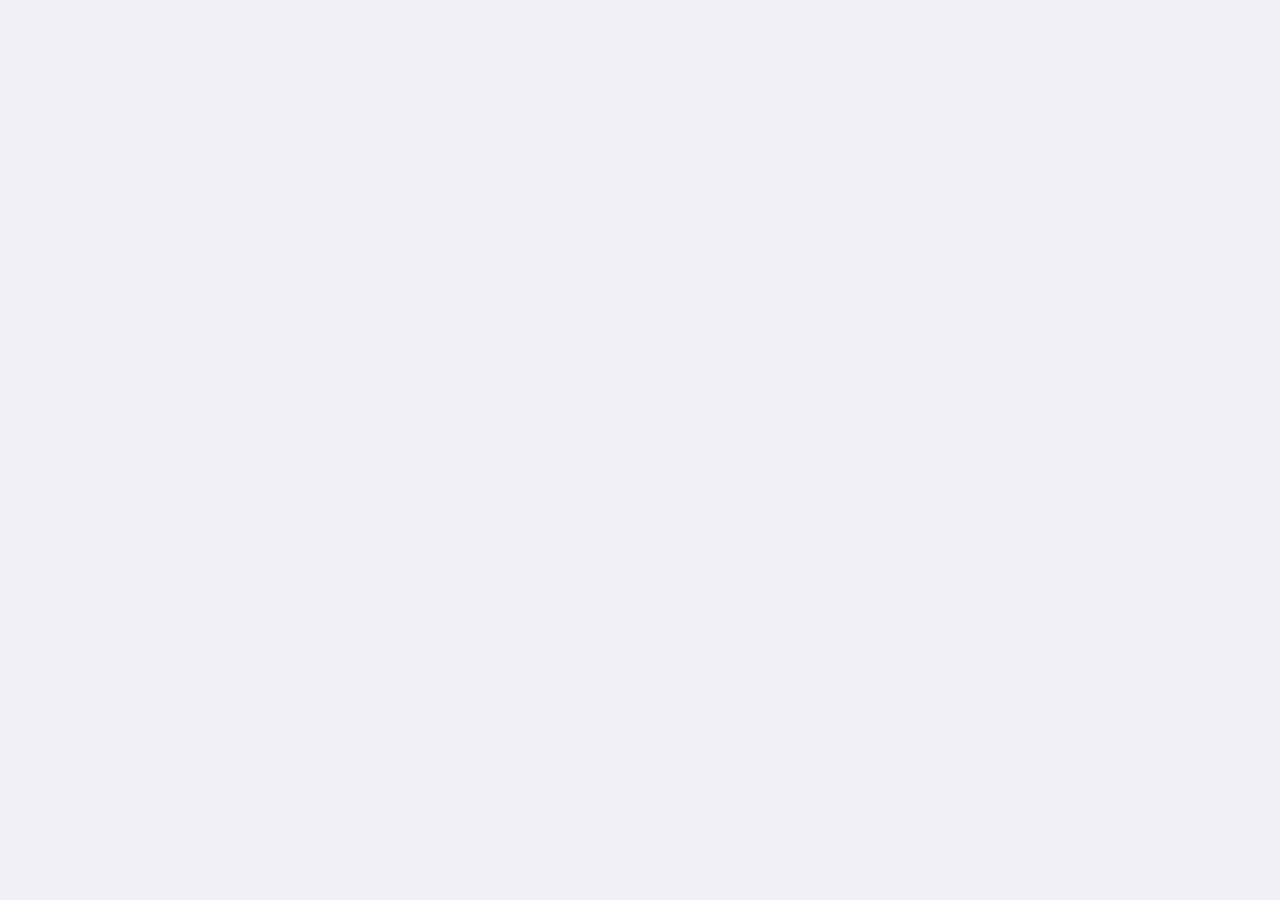
==== index.html @ 5582897b "first commit" ====
<!DOCTYPE html>
<html>
<head>
    <meta charset="utf-8">
    <meta name="viewport" content="width=device-width,initial-scale=1,minimum-scale=1,maximum-scale=1,user-scalable=no" />
    <title></title>
    <script src="js/mui.min.js"></script>
    <link href="css/mui.min.css" rel="stylesheet"/>
    <script type="text/javascript" charset="utf-8">
      	mui.init();
    </script>
</head>
<body>
	
</body>
</html>
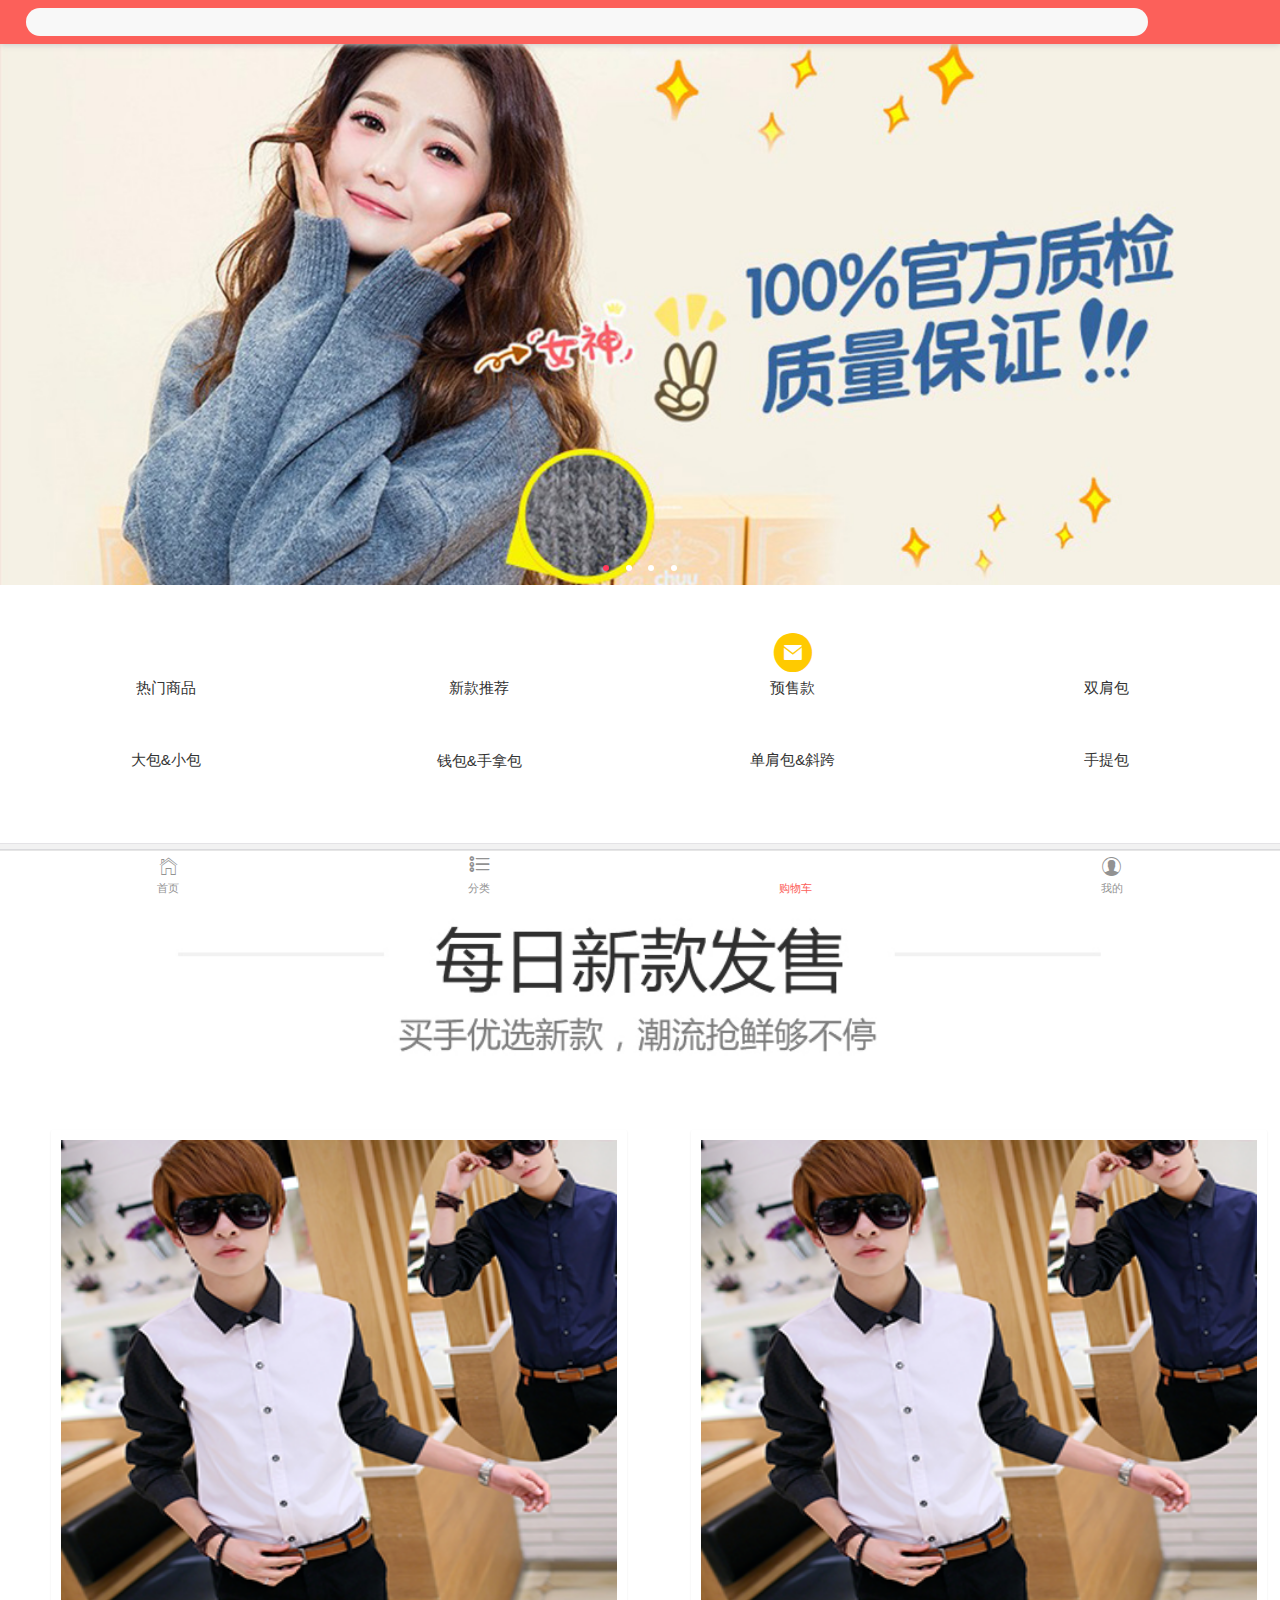
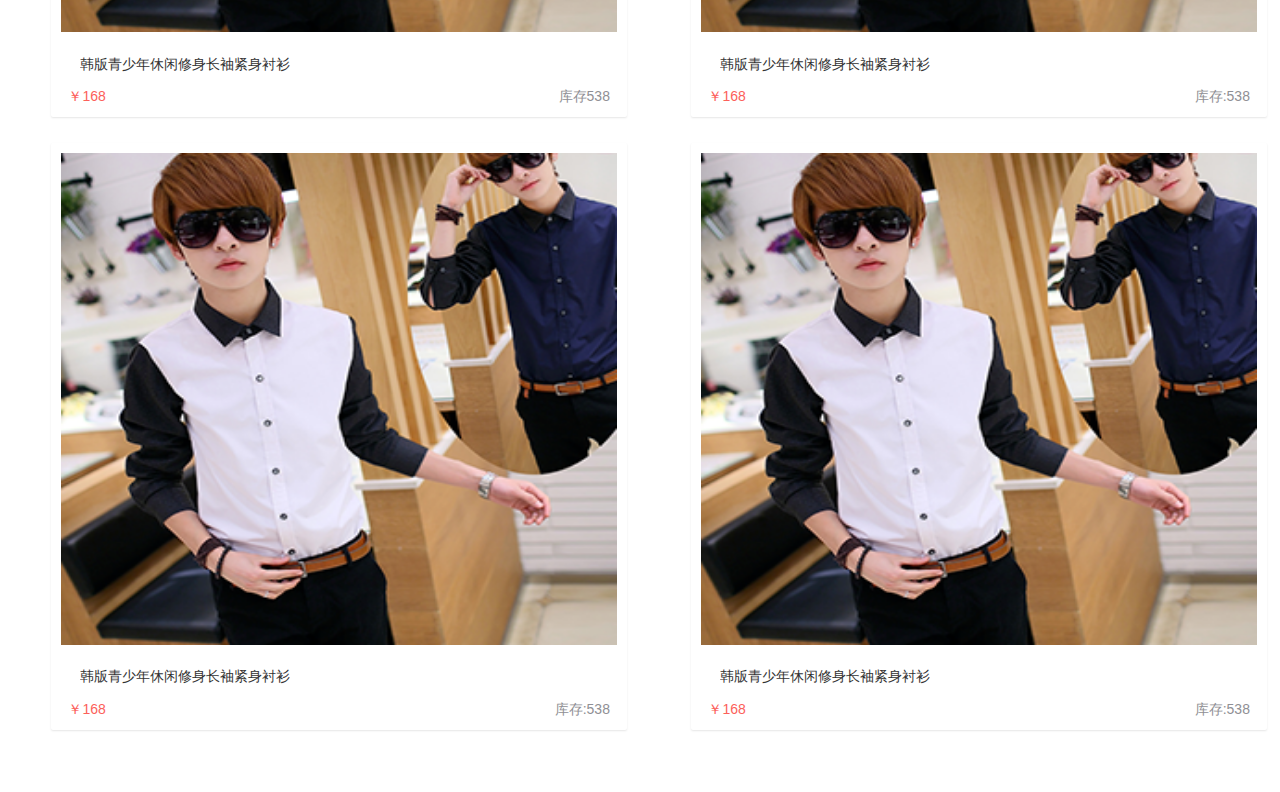
==== commit 6b05092e: "asd" ====
--- a/index.html
+++ b/index.html
@@ -1,16 +1,209 @@
 <!DOCTYPE html>
 <html>
-<head>
-    <meta charset="utf-8">
-    <meta name="viewport" content="width=device-width,initial-scale=1,minimum-scale=1,maximum-scale=1,user-scalable=no" />
-    <title></title>
-    <script src="js/mui.min.js"></script>
-    <link href="css/mui.min.css" rel="stylesheet"/>
-    <script type="text/javascript" charset="utf-8">
-      	mui.init();
-    </script>
-</head>
-<body>
+
+	<head>
+		<meta charset="utf-8">
+		<title>Hello MUI</title>
+		<meta name="viewport" content="width=device-width, initial-scale=1,maximum-scale=1,user-scalable=no">
+		<meta name="apple-mobile-web-app-capable" content="yes">
+		<meta name="apple-mobile-web-app-status-bar-style" content="black">
+
+		<!--标准mui.css-->
+		<link rel="stylesheet" href="css/mui.min.css">
+		<!--App自定义的css-->
+		<link rel="stylesheet" type="text/css" href="css/app.css"/>
+		<link rel="stylesheet" type="text/css" href="css/icons-extra.css">
+		<!--自定义iconfont-->
+		<link rel="stylesheet" type="text/css" href="css/iconfont.css">
+	</head>
+
+	<body style="background: #fff;">
+		<header class="mui-bar mui-bar-nav seach-header">
+			<div class="top-sch-box flex-col">
+				<a href="examples/search.html">
+					
+		            <div class="centerflex">
+		                <i class="fdj  icon  iconfont icon-sousuo1"></i>
+		                <div class="sch-txt">连衣裙就是你的女人味儿</div>
+		                <span class="shaomiao"><i class="iconfont icon-saoma"></i></span>
+		            </div>
+		        </a>
+	        </div>
+	        <a class="btn" href="examples/new-newsCenter.html">
+	            <span class="icon iconfont icon-xiaoxi"></span>
+	        </a>
+	        <a class="btn" href="examples/new-shopping-card.html">
+	            <span class="icon iconfont icon-gouwuche1"></span>
+	        </a>
+		</header>
+		<div class="nav-bottom">
+			<!--图片轮播-->
+			<div id="slider" class="mui-slider" >
+				<div class="mui-slider-group mui-slider-loop">
+					<!-- 额外增加的一个节点(循环轮播：第一个节点是最后一张轮播) -->
+					<div class="mui-slider-item mui-slider-item-duplicate"><a href="#"><img src="images/banner1.jpg"></a></div>
+					<div class="mui-slider-item"><a href="#"><img src="images/banner1.jpg"></a></div>
+					<div class="mui-slider-item"><a href="#"><img src="images/banner2.jpg"></a></div>
+					<div class="mui-slider-item"><a href="#"><img src="images/banner1.jpg"></a></div>
+					<div class="mui-slider-item"><a href="#"><img src="images/banner2.jpg"></a></div>
+					<div class="mui-slider-item mui-slider-item-duplicate"><a href="#"><img src="images/banner1.jpg"></a></div>
+				</div>
+				<div class="mui-slider-indicator">
+					<div class="mui-indicator mui-active"></div>
+					<div class="mui-indicator"></div>
+					<div class="mui-indicator"></div>
+					<div class="mui-indicator"></div>
+				</div>
+			</div>
+			<!--商品分类-->
+			<div class="mui-content new-pattern-con">
+		        <ul class="mui-table-view mui-grid-view mui-grid-12 pattern-con-icon">
+		            <li class="mui-table-view-cell mui-media mui-col-xs-3 mui-col-sm-3"><a href="examples/new-commodity.html">
+		                    <span class="mui-icon iconfont icon-remenshangpin"></span>
+		                    <div class="mui-media-body">热门商品</div></a></li>
+		            <li class="mui-table-view-cell mui-media mui-col-xs-3 mui-col-sm-3"><a href="examples/new-commodity.html">
+		                    <span class="mui-icon-extra mui-icon-extra-new"></span>
+		                    <div class="mui-media-body">新款推荐</div></a></li>
+		            <li class="mui-table-view-cell mui-media mui-col-xs-3 mui-col-sm-3"><a href="examples/new-commodity.html">
+		                    <span class="icon iconfont icon-yushou-huang"></span>
+		                    <div class="mui-media-body">预售款</div></a></li>
+		            <li class="mui-table-view-cell mui-media mui-col-xs-3 mui-col-sm-3"><a href="examples/new-commodity.html">
+		                    <span class="icon iconfont icon-fendi_shuangjianbao"></span>
+		                    <div class="mui-media-body">双肩包</div></a></li>
+		            <li class="mui-table-view-cell mui-media mui-col-xs-3 mui-col-sm-3"><a href="examples/new-commodity.html">
+		                    <span class="icon iconfont icon-dabaozhuang"></span>
+		                    <div class="mui-media-body">大包&小包</div></a></li>
+		            <li class="mui-table-view-cell mui-media mui-col-xs-3 mui-col-sm-3"><a href="examples/new-commodity.html">
+		                    <span class="icon iconfont icon-qianbao"></span>
+		                    <div class="mui-media-body">钱包&手拿包</div></a></li>
+		            <li class="mui-table-view-cell mui-media mui-col-xs-3 mui-col-sm-3"><a href="examples/new-commodity.html">
+		                    <span class="icon iconfont icon-prada_danjianbao"></span>
+		                    <div class="mui-media-body">单肩包&斜跨</div></a></li>
+		            <li class="mui-table-view-cell mui-media mui-col-xs-3 mui-col-sm-3"><a href="examples/new-commodity.html">
+		                    <span class="icon iconfont icon-gucci_shoutibao"></span>
+		                    <div class="mui-media-body">手提包</div></a></li>
+		        </ul> 
+			</div>
+			<!--新款发售-->
+			<div class="new-pattern">
+				<img class="w100" class="home-imgtit" src="images/hometit1.jpg" alt="" />
+				<ul class="pattern-list">
+					<li class="mui-card-footer">
+						<div class="mui-card">
+							<a href="examples/new-personal-details.html">
+								<div class="mui-card-header mui-card-media" style="height:40vw;"><img class="w100" src="images/list-ph01.png" /></div>
+								<div class="mui-card-content">
+									<div class="mui-card-content-inner">
+										<p style="color: #333;">韩版青少年休闲修身长袖紧身衬衫</p>
+									</div>
+								</div>
+								<div class="pattern-list__p">
+									<p class="font-color-pink">￥<label>168</label></p>
+									<p>库存<label>538</label></p>
+								</div>
+							</a>
+						</div>
+						<div class="mui-card">
+							<a href="examples/new-personal-details.html">
+								<div class="mui-card-header mui-card-media" style="height:40vw;"><img class="w100" src="images/list-ph01.png" /></div>
+								<div class="mui-card-content">
+									<div class="mui-card-content-inner">
+										
+										<p style="color: #333;">韩版青少年休闲修身长袖紧身衬衫</p>
+									</div>
+								</div>
+								<div class="pattern-list__p">
+									<p class="font-color-pink">￥<label>168</label></p>
+									<p>库存:<label>538</label></p>
+								</div>
+							</a>
+						</div>
+					</li>
+					<li class="mui-card-footer">
+						<div class="mui-card">
+							<a href="examples/new-personal-details.html">
+								<div class="mui-card-header mui-card-media" style="height:40vw;"><img class="w100" src="images/list-ph01.png" /></div>
+								<div class="mui-card-content">
+									<div class="mui-card-content-inner">
+										
+										<p style="color: #333;">韩版青少年休闲修身长袖紧身衬衫</p>
+									</div>
+								</div>
+								<div class="pattern-list__p">
+									<p class="font-color-pink">￥<label>168</label></p>
+									<p>库存:<label>538</label></p>
+								</div>
+							</a>
+						</div>
+						<div class="mui-card">
+							<a href="examples/new-personal-details.html">
+								<div class="mui-card-header mui-card-media" style="height:40vw;"><img class="w100" src="images/list-ph01.png" /></div>
+								<div class="mui-card-content">
+									<div class="mui-card-content-inner">
+										
+										<p style="color: #333;">韩版青少年休闲修身长袖紧身衬衫</p>
+									</div>
+								</div>
+								<div class="pattern-list__p">
+									<p class="font-color-pink">￥<label>168</label></p>
+									<p>库存:<label>538</label></p>
+								</div>
+							</a>
+						</div>
+					</li>
+				</ul>
+			</div>
+		</div>
+		
+	<div class="nav-footer">
+		<a href="javascript:;" class='hover-text-red'  cls='shop'>
+			<span class="mui-icon mui-icon-home"></span>
+			<span class="mui-tab-label">首页</span>
+		</a>
+		<a href="javascript:;" class='hover-text-red' cls='sort'>
+			<span class="mui-icon mui-icon-list"></span>
+			<span class="mui-tab-label">分类</span>
+		</a>
+		<a class="icon-active hover-text-red" href="javascript:;"  cls='cart'>
+			<span class="mui-icon mui-icon-extra mui-icon-extra-cart"></span>
+			<span class="mui-tab-label">购物车</span>
+		</a>
+		<a href="javascript:;" class='hover-text-red'  cls='user'>
+			<span class="mui-icon mui-icon-contact" ></span>
+			<span class="mui-tab-label">我的</span>
+		</a>
+	</div>
+		
+		<script src="js/mui.min.js"></script>
+		<script src="js/jquery.min.js"></script>
+		<script type="text/javascript" charset="utf-8">
+			  mui.init({
+                swipeBack:true 
+            });
+            var slider = mui("#slider");
+                    slider.slider({
+                        interval: 2000//自动轮播周期，若为0则不自动播放，默认为0；
+                    });
+		</script>
+	</body>
+
+</html>
+
+<script>
+	mui(".nav-footer").on('tap','.hover-text-red',function(){
+		var url;
+		if($(this).attr("cls")=='user'){
+			url='new-mine.html';
+		}else if($(this).attr("cls")=='sort'){
+			url='goodslist.html';
+		}else if($(this).attr("cls")=='cart'){
+			url='shoplist.html';
+		}else if($(this).attr("cls")=='shop'){
+			url='index.html';
+		}	
 	
-</body>
-</html>+	  mui.openWindow({
+		url:url
+	  });
+	}) 
+</script>--- a/css/app.css
+++ b/css/app.css
@@ -0,0 +1,308 @@
+ul,li{font-style: normal;list-style: none;}
+.mui-plus.mui-android header.mui-bar{
+	display: none;
+}
+.mui-plus.mui-android .mui-bar-nav~.mui-content{
+	padding: 0;
+}
+
+
+.hm-description{
+	margin: .5em 0;
+}
+
+.hm-description>li {
+	font-size: 14px;
+	color: #8f8f94;
+}
+
+/*修改mui的默认样式*/
+.mui-content>.mui-table-view:first-child{margin: 0;}
+.mui-card-footer, .mui-card-header{padding: 0;}
+
+/*字体颜色*/
+.font-color-pink{color:#FC605A ;}
+.font-color-gray{color:#999 ;}
+
+/*margin距离*/
+.mt-2{margin-top: 2%;}
+.mr-4{margin-right: 4%;}
+.mr-6{margin-right: 6%;}
+
+/*flex布局*/
+.disflex-between{display: flex;justify-content: space-between;}
+
+
+
+
+/*底部导航*/
+.nav-bottom{padding-bottom: 50px;padding-top: 40px;}
+
+/*公共导航部分*/
+.nav-footer{width: 100%;position: fixed;bottom: 0;left: 0;display: flex;align-items: center;justify-content: space-around;background: #fff;border-top: solid 1px #e6e6e6;padding: 1%;height: 50px;}
+.nav-footer a{display: flex;flex-direction: column;align-content: center;align-items: center;font-size: 11px;color: #929292;}
+.nav-footer a span.mui-icon{height: 25px;overflow: hidden;font-size: 23px;padding-top: 2px;}
+.nav-footer .icon-active{color: #FC605A;}
+
+
+/*index*/
+.w100{width: 100%;}
+.new-pattern-con{border-bottom: solid 5px #f2f2f2;}
+.mui-table-view.pattern-con-icon{padding-top: 3%;padding-bottom:6%}
+.pattern-con-icon li span{font-size: 38px;}
+.pattern-con-icon li:nth-child(1) span{color: #f00;}
+.pattern-con-icon li:nth-child(2) span{color: #ff8300;}
+.pattern-con-icon li:nth-child(3) span{color: #ffca00;}
+.pattern-con-icon li:nth-child(4) span{color: #f00;}
+.pattern-con-icon li:nth-child(5) span{color: #ff4a7b;}
+.pattern-con-icon li:nth-child(6) span{color: #f56b6b;font-size: 30px;margin: 5px;}
+.pattern-con-icon li:nth-child(7) span{color: #ff5400;}
+.pattern-con-icon li:nth-child(8) span{color: #f1b243;}
+.new-pattern{border-top:solid 1px #dadadd}
+.new-pattern .mui-card-footer:before, .mui-card-header:after{position: relative;height: 0}
+.pattern-list{width: 100%;margin:0;margin-top: -10px;padding: 0;}
+.pattern-list .mui-card-content-inner{padding: 0;}
+.pattern-list .mui-card-content-inner p{width: 90%;margin: 2% 5%;text-align: left;white-space: nowrap;overflow: hidden;text-overflow: ellipsis;color: #333;}
+.pattern-list__p{display: flex;justify-content: space-between;width: 94%;margin: auto;}
+.pattern-list .mui-card-header img{width: 100%;height: 100%;}
+
+
+
+.seach-header, .search-header{    
+	background: #FC605A;
+	display: -webkit-box;
+    display: -webkit-flex;
+    display: flex;
+    -webkit-box-align: center;
+    -webkit-align-items: center;
+    align-items: center;
+    font-size: .36rem;}
+.seach-header  .btn{color: #fff;margin: 0 1%;}
+.seach-header .centerflex{display: flex;justify-content: space-around;align-items: center;margin-top: -5%;}
+.top-sch-box { height: 1.7rem; line-height:1.7rem; margin:1rem; padding: .9rem; font-size: .85rem; color: #9e9e9e; background-color: #f8f8f8; -webkit-border-radius: 1000px; border-radius: 1000px;flex: 1; }
+.top-sch-box .fdj { color: #ff0000;font-size: 18px; }
+.top-sch-box .sch-input { display: block; padding: 0 0.3rem; margin: 0; height: auto; line-height: 0.9rem; border: none; background: transparent; font-size: 12px; color: #666; }
+.top-sch-box .sch-txt { width: 100%; padding: 0 10px; color: #909090;}
+.top-sch-box .tag-wrap { position: relative; margin: 0 -.15rem; height: 100%; overflow: hidden; }
+.top-sch-box .mui-scroll { width: auto; height: 100%; display: -webkit-box; display: -webkit-flex; display: flex; -webkit-box-align: center; -webkit-align-items: center; align-items: center; }
+.top-sch-box .tags { padding-right: 2rem; white-space: nowrap; font-size: 0; }
+.top-sch-box .tags .tag { display: inline-block; vertical-align: middle; margin-right: .15rem; padding: 0 .25rem; color: #fff; font-size: .32rem; line-height: .58rem; background-color: #c2c2c2; -webkit-border-radius: 100px; border-radius: 100px; }
+.top-sch-box .tags .tag i { font-family: Muiicons; font-weight: 400; font-style: normal; -webkit-font-smoothing: antialiased; display: inline-block; vertical-align: top; height: 1px; line-height: inherit; font-size: .48rem; }
+.top-sch-box .tags .tag i:after { content: "\e460"; }
+.top-sch-box ~ .sch-submit { display: block; position: static; margin: 0 .3rem; padding: 0 .4rem; font-size: .45rem; line-height: .96rem; border: none !important; -webkit-border-radius: 100px; border-radius: 100px; }
+.top-sch-box .mui-icon-clear { margin: 0; padding: 0; font-size: 22px; }
+
+
+/*search.html*/
+.search-header{display:flex;justify-content: space-between;position: fixed;top: 0;width: 100%;align-items: center;height: 3rem;}
+.search-header a{color: #fff;display:block}
+.search-header input{ width: 64%;height: 57%;margin-top: 4%;display: block;border: none;font-size: .9rem;  }
+.search-header button{background-color: #fff;border: none;font-size: .9rem;height: 57%;margin-right: 6%;line-height: 57%;color: #fc605a;}
+.search-con{padding-top: 60px;background: #fff;padding-bottom: 40px;}
+.search-con ul{width: 94%;padding: 0;margin: auto;}
+.search-con ul span.icon-yushou-huang{color: #f00;font-size: 20px;margin-right: 1%;}
+.search-con ul span.mui-icon-extra-outline{color: #808080;font-size: 20px;margin-right: 1%;}
+.search-con p{border: none;}
+.search-con-history div.w100{width: 100%;}
+.delete.history, .hot-word{display: flex;flex-wrap: wrap;}
+.search-con-history .word-break{margin: 2%;padding: 1%;background-color:#bfbfbf;color: #fff;border-radius: 4px;}
+.clear-history{width: 86%;margin: auto;display:block;margin-top: 30%;padding: 2% 0;}
+.hot-word p{margin: 2%;padding: 1%;background-color:#fc605a;color: #fff;border-radius: 4px;}
+
+/*newCenter.html*/
+.new-center .mui-scroll-wrapper{height: 86vh;}
+.new-center .mui-table-view .mui-media-object{line-height: 42px;max-width: 78px;height: 60px;}
+
+/*shopping-card*/
+.shopping-card .mui-table-view .mui-media-object{height: 4em;max-width: 4em;}
+.now_value i{font-style: normal;list-style: none;}
+/*new-calssification.html*/
+.classification input.sch-txt{height: 23px; border: none;font-size: 15px;margin-top: 1%;padding-right: 11%;}
+.classification .top-sch-box .fdj{margin-top:-6px;}
+.classification .search__button{border: none;background-color: #fb9c98;color: #fff;position: fixed;top:8px; right: 5%;height: 29px;}
+.classification-list{width: 100%;overflow: scroll;}
+.classification-list #tabs{width: 260%;display: flex;padding: 0;}
+.classification-list #tabs li{margin:0 2%;}
+.classification-list #tabs a{color: #000;}
+.list-nav-tabs{width: 100%;overflow-x: scroll;-ms-overflow-x: scroll;}
+.classification-list #content{width: 100%;overflow: hidden;}
+ #content .mui-card{width: 45%;}
+ .classification-list #tabs .current a{color: #f00;}
+
+/*new-mine*/
+.new-mine{background: #fff;}
+.mine-photo{
+	width: 100%;
+	background-image: url(../images/muwu.jpg);
+	height: 18rem;
+	background-repeat: no-repeat; 
+	/*-webkit-filter: blur(3px);
+    -moz-filter: blur(3px);
+    -o-filter: blur(3px);
+    -ms-filter: blur(3px);
+    filter: blur(3px);
+    background-size: cover;*/
+   text-align: center;
+   position: relative;
+   color: #fff;
+    }
+.mine-photo img{width: 5rem;height: 5rem;border-radius: 50%;border: solid 1px #fff;margin-top: 12%;}
+.mine-photo-list{position: absolute;left: 0;width: 100%;bottom: 0;display: flex;justify-content: space-around;padding: 0;height: 2.8rem;background: rgba(0,0,0,.8);padding: 1%;}
+.mine-photo-list li{display: flex;flex-direction: column;text-align: center;align-items: center;}
+.mine-photo-list li p, .mine-photo-list li h4{font-size: 16px;color: #fff;}
+.mine-photo-list li h4{margin: 0;}
+.new-mine-title{width: 100%; padding: 2%; background-color: #fff;border-bottom: solid 1px #efefef;font-weight: bold;}
+.new-mine-title span{font-size: 17px;margin-right: 3%;}
+.new-min-title-list{display: flex;align-items: center;justify-content: space-around;padding: 0;}
+.new-min-title-list li a{display: flex;flex-direction: column;align-items: center;}
+.new-min-title-list li a{color: #000;}
+
+/*new-personal-details*/
+.new-personal-details{padding-bottom: 45px;}
+.deails-con{width: 100%;padding: 3%;margin-top:5px;}
+.deails-con .deails-con-title{font-size: 17px;}
+.deails-con-price{display: flex;justify-content: space-between;margin-top:3%;}
+.deails-con-price span:nth-child(1){font-size: 18px;font-weight: bold;color: #ff395c;}
+.deails-con-price span:nth-child(2){color: #b7b7b7;}
+.deails-con-text{background: #fff;padding: .2rem; padding: .9rem 0;font-weight: bold;}
+.deails-con-text__li{font-size: 14px;}
+
+.details-price__button{display: flex;justify-content: space-around;position: fixed;bottom: 0;left: 0;width: 100%;background: #fff;border-top: solid 1px #efefef;align-items: center;height: 40px;line-height: 40px;margin: 0;padding: 0;}
+.details-price__button .add-cart{display: flex;align-content: center;width: 50%;text-align: center;}
+.details-price__button .add-cart span{margin-left: 27%;margin-top: 4%;margin-right: 4%;}
+.details-price__button .add-cart p{line-height: 40px;margin: 0;}
+.details-price__button .buy{width: 50%;background-color: #F56B6B;text-align: center;color: #fff;}
+.details-price__button .buy a{color: #fff;}
+.true-button{    width: 94%;
+    margin: auto;
+    display: block;
+    background: #F15353;
+    color: #fff;
+    padding: 1.67%;
+    border-radius: 4rem;
+    border: none;
+    margin-top: 27%;}
+.icon-gouCenter {
+    position: fixed;
+    top: 2%;
+    right: 5%;
+    color: #f56b6b;
+    z-index: 10000;
+    width: 2.5rem;
+    text-align: center;
+    height:2.5rem;
+    border-radius: 6rem;
+    background-color: rgba(0,0,0,.3);
+}
+.icon-gouCenter span{margin-top: 15%;color: #fff;}
+
+/*new-mine-grade*/
+.new-mine-grade{padding-bottom: 50px;}
+.mine-grade-list li .mui-badge-danger, .mui-badge-red, .mui-badge-purple, .mui-badge-royal, .mui-badge-warning, .mui-badge-yellow{background: none;color: #F15353;}
+.mine-grade-list li span{font-size: 16px;}
+.mine-grade-list li:nth-child(1) .block{background-color: #F15353;color: #fff;border-radius: 3px;padding:1% 3%;}
+.mine-grade-list li:last-child{border-top: solid 5px #dadadd;}
+
+/*new-min-grade-record*/
+.grade-record-zmoney{width: 96%;display: block;box-shadow: 0 3px 12px #ccc;background: #fff;margin: 3% auto;font-size: 18px;text-align: center;padding:5% 0;color: #F15353;}
+.grade-record-list li.mui-table-view-cell{display: flex;justify-content: space-between;align-items: center;}
+.grade-record-list li.mui-table-view-cell span{color: #F15353;font-weight: bold;}
+
+/*new-mine-order*/
+.new-min-order{width:100%;padding: 3%;background-color: #fff;border-bottom:solid 5px #efeff4;}
+.new-min-order ul{padding: 0;}
+.new-min-order ul li:nth-child(1){display: flex;justify-content: space-between;padding-bottom: 2%;border-bottom: solid 1px #efefef;}
+.new-min-order ul li .time{color: #999;}
+.new-min-order ul li .state{color: #F15353;}
+.new-min-order ul li:nth-child(2){margin-top: 2%;display: flex;justify-content: space-between;padding-bottom: 2%;border-bottom: solid 1px #efefef;}
+.new-min-order ul li:nth-child(2) img{width: 7rem;height:8rem;border-bottom-left-radius: 3px;display: block;}
+.new-min-order ul li:nth-child(2) .flex1{flex: 1;display: flex;flex-direction: column;margin-left: 3%;}
+.new-min-order ul li:nth-child(2) .flex1 h4{font-size: 16px;font-weight: normal;line-height: 1.3rem;}
+.new-min-order ul li:nth-child(2) .flex1 h5{font-weight: bold;}
+.new-min-order ul li:nth-child(3){margin-top: 2%;display: flex;justify-content: space-between;padding-bottom: 2%;border-bottom: solid 1px #efefef;}
+.new-min-order ul li:nth-child(4){margin-top: 2%;padding-bottom: 2%;border-bottom: solid 1px #efefef;text-align: right;}
+.new-min-order ul li:nth-child(4) button.payment{border: none;background-color: #F15353;color: #fff;}
+.new-min-order ul li:nth-child(4) button.refund{border: none;background-color: #31b705;color: #fff;}
+.stock{display: flex;justify-content: space-between;}
+
+/*new-buy*/
+.new-buy-address{padding-top: 50px;background: #fff;border-bottom: solid 5px #efeff4;}
+.new-buy-address a{color: #000;display: flex;align-items: center;}
+.new-buy-address span.flex1{flex: 1;font-size: 16px;display: flex;flex-direction: column;align-items: left;}
+.new-buy-address span{margin-left: 2%;padding: 3% 0;}
+.new-buy-order ul li:nth-child(1){margin-top: 2%;display: flex;justify-content: space-between;padding-bottom: 2%;border-bottom: solid 1px #efefef;}
+.new-buy-order ul li:nth-child(1) img{width: 7rem;height:8rem;border-bottom-left-radius: 3px;display: block;}
+.new-buy-order ul li:nth-child(1) .flex1{flex: 1;display: flex;flex-direction: column;margin-left: 3%;}
+.new-buy-order ul li:nth-child(1) .flex1 h4{font-size: 16px;font-weight: normal;line-height: 1.3rem;}
+.new-buy-order ul li:nth-child(1) .flex1 h5{font-weight: bold;}
+.new-buy-order #textarea{margin-top:5%;}
+
+.buy__button{position: fixed;width: 100%;bottom: 0;left: 0;background-color: #fff;display: flex;justify-content: space-around;}
+.buy__button button{width: 50%;border: none;text-align: center;border-radius: 0;padding:3% 0;}
+.buy__button button.pay{background-color: #F15353;color: #fff;}
+
+/*new-address*/
+.new-add-address {background: #fff;padding-top: 50px;padding-left: 0;}
+.new-add-address li{border-bottom: solid 1px #efeff4;}
+.new-add-address li a{color: #000;width: 94%;margin: auto;display: block;padding: 2% 0;font-size: 16px;}
+.add-ress__button{position: fixed;bottom: 0;width: 100%;right: 0;text-align: ceter;background: #F15353;}
+.add-ress__button a{color: #fff;display: block;width: 100%;text-align: center;padding: 2%;}
+
+/*new-add-address*/
+.new-address{padding-top:60px;background-color: #fff;}
+#showCityPicker3{width:100%;padding:0 3%;line-height: 40px;display: flex;justify-content:space-between;border-bottom: solid 1px #c9c9ce;}
+#showCityPicker3 label{width: 35%;text-align: left;}
+#showCityPicker3 #cityResult3{width: 65%;}
+.preservation{width: 100%;background:#F15353;position: fixed;bottom: 0;}
+.preservation a{color: #fff;line-height:45px;text-align: center;width: 100%;display: block;}
+.new-address .mui-input-group:before{height: 0px;}
+.new-address .mui-input-group .mui-input-row:after{left: 0;}
+
+
+
+/*new-my-news*/
+.my-news{padding-top: 50px;background: #fff;}
+/*.my-news .mui-table-view .mui-media-object{width:74px;}*/
+
+/*new-cooperation*/
+		
+/*申请合作*/
+.together{width: 100%;height:  6rem;margin: auto;margin-top: 6rem;}
+.z_photo{width:92%;margin: auto;}
+.z_photo img {width: 100%;height:100%;}
+.z_addImg {float: left;margin: 0 3%;width: 20%;height: auto;height:6.5rem;}
+.z_file {width:20%;height: auto;float: left;margin-right: 0.2rem;background: url(../images/add-img.png) no-repeat;background-size: 100% auto;height:6.5em;position: relative;}
+.z_file input::-webkit-file-upload-button {width: 1rem;height: 1rem;border: none;position: absolute;outline: 0;opacity: 0;}
+.z_file input#file {display: block;width: 100%;border: 0;vertical-align: middle;height: 6rem;opacity: 0;}
+/*遮罩层*/
+.z_mask {width: 100%;height: 100%;background: rgba(0, 0, 0, .5);position: fixed;top: 0;left: 0;z-index: 999;display: none;}
+.z_alert {width: 50%;border-radius: .2rem;background: #fff;font-size: .24rem;text-align: center;position: absolute;left:25%;top: 30%;}
+.z_alert p:nth-child(1) {padding-bottom: 3%;border-bottom: solid 1px #ececec;padding: 10% 0;}
+.z_alert p:nth-child(2){display: flex;justify-content: space-evenly;}
+.z_alert p:nth-child(2) span {display: block; height: 2rem;line-height: 2rem;}
+.z_alert p:nth-child(2) .line-right {width: 1px;background: #ececec;}
+.z_cancel { border: none;}
+
+.submission{    
+	width: 92%;
+    display: block;
+    padding: 2% 0;
+    background-color: #FC605A;
+    color: #fff;
+    text-align: center;
+    font-size: 1.6em;
+    border-radius: 0.3em;
+    border: none;
+    margin: auto;
+    margin-top:10%;
+    }
+.new-cooperation .together{margin-top: 0;}
+
+.new-cooperation .agree{font-size: 14px;color: #999;padding-bottom: 10%;padding-top: 5%;}
+.new-cooperation .agree .mui-checkbox input[type=checkbox]:checked:before{font-size: 20px;margin-top: 3%;}
+.new-cooperation .agree .mui-checkbox input[type=checkbox]:before{font-size: 20px;margin-top: 3%;}
+.new-cooperation .agree .mui-checkbox input{margin-top:1%;}
+.new-cooperation .mui-input-group .mui-input-row:after{height: 0;}
+.cooperation__p{padding-left: 5%;line-height: 50px;}
+.new-cooperation #showCityPicker3{border: none;}
+.new-cooperation .mui-input-group:after{height: 0;}
--- a/css/icons-extra.css
+++ b/css/icons-extra.css
@@ -0,0 +1,63 @@
+@font-face {
+    font-family: MuiiconSpread;
+    font-weight: normal;
+    font-style: normal;
+    src:  url('../fonts/mui-icons-extra.ttf') format('truetype'); /* iOS 4.1- */
+}
+.mui-icon-extra
+{
+    font-family: MuiiconSpread;
+    font-size: 28px;
+    font-weight: normal;
+    font-style: normal;
+    line-height: 1;
+    display: inline-block;
+    text-decoration: none;
+    -webkit-font-smoothing: antialiased;
+}
+.mui-icon-extra-cold:before { content: "\e500"; }
+.mui-icon-extra-share:before { content: "\e200"; }
+.mui-icon-extra-class:before { content: "\e118"; }
+.mui-icon-extra-custom:before { content: "\e117"; }
+.mui-icon-extra-new:before { content: "\e103"; }
+.mui-icon-extra-card:before { content: "\e104"; }
+.mui-icon-extra-grech:before { content: "\e105"; }
+.mui-icon-extra-trend:before { content: "\e106"; }
+.mui-icon-extra-filter:before { content: "\e207"; }
+.mui-icon-extra-holiday:before { content: "\e300"; }
+.mui-icon-extra-cart:before { content: "\e107"; }
+.mui-icon-extra-heart:before { content: "\e180"; }
+.mui-icon-extra-computer:before { content: "\e600"; }
+.mui-icon-extra-express:before { content: "\e108"; }
+.mui-icon-extra-gift:before { content: "\e109"; }
+.mui-icon-extra-gold:before { content: "\e102"; }
+.mui-icon-extra-lamp:before { content: "\e601"; }
+.mui-icon-extra-rank:before { content: "\e110"; }
+.mui-icon-extra-notice:before { content: "\e111"; }
+.mui-icon-extra-sweep:before { content: "\e202"; }
+.mui-icon-extra-arrowleftcricle:before { content: "\e401"; }
+.mui-icon-extra-dictionary:before { content: "\e602"; }
+.mui-icon-extra-heart-filled:before { content: "\e119"; }
+.mui-icon-extra-xiaoshuo:before { content: "\e607"; }
+.mui-icon-extra-top:before { content: "\e403"; }
+.mui-icon-extra-people:before { content: "\e203"; }
+.mui-icon-extra-topic:before { content: "\e603"; }
+.mui-icon-extra-hotel:before { content: "\e301"; }
+.mui-icon-extra-like:before { content: "\e206"; }
+.mui-icon-extra-regist:before { content: "\e201"; }
+.mui-icon-extra-order:before { content: "\e113"; }
+.mui-icon-extra-alipay:before { content: "\e114"; }
+.mui-icon-extra-find:before { content: "\e400"; }
+.mui-icon-extra-arrowrightcricle:before { content: "\e402"; }
+.mui-icon-extra-calendar:before { content: "\e115"; }
+.mui-icon-extra-prech:before { content: "\e116"; }
+.mui-icon-extra-cate:before { content: "\e501"; }
+.mui-icon-extra-comment:before { content: "\e209"; }
+.mui-icon-extra-at:before { content: "\e208"; }
+.mui-icon-extra-addpeople:before { content: "\e204"; }
+.mui-icon-extra-peoples:before { content: "\e205"; }
+.mui-icon-extra-calc:before { content: "\e101"; }
+.mui-icon-extra-classroom:before { content: "\e604"; }
+.mui-icon-extra-phone:before { content: "\e404"; }
+.mui-icon-extra-university:before { content: "\e605"; }
+.mui-icon-extra-outline:before { content: "\e606"; }
--- a/css/iconfont.css
+++ b/css/iconfont.css
@@ -0,0 +1,106 @@
+
+@font-face {
+    font-family: iconfont;
+    font-weight: normal;
+    font-style: normal;
+    src:  url('../fonts/iconfont.ttf') format('truetype'); /* iOS 4.1- */
+}
+.iconfont {
+  font-family:"iconfont" !important;
+  font-size: 28px;
+	font-weight: normal;
+	font-style: normal;
+	line-height: 1;
+	display: inline-block;
+	text-decoration: none;
+	-webkit-font-smoothing: antialiased;
+  -webkit-text-stroke-width: 0.2px;
+  /*-moz-osx-font-smoothing: grayscale;*/
+}
+
+.icon-daishenhe:before { content: "\e647"; }
+
+.icon-xiaoshou:before { content: "\e602"; }
+
+.icon-gouwudai:before { content: "\e73e"; }
+
+.icon-kefu:before { content: "\e741"; }
+
+.icon-iconpay2:before { content: "\e617"; }
+
+.icon-leimupinleifenleileibie:before { content: "\e7f9"; }
+
+.icon-daipingjia:before { content: "\e64f"; }
+
+.icon-yijiesuan:before { content: "\e69c"; }
+
+.icon-daishouhuo:before { content: "\e68b"; }
+
+.icon-gou:before { content: "\e901"; }
+
+.icon-daijiesuan:before { content: "\e630"; }
+
+.icon-dabaozhuang:before { content: "\e61f"; }
+
+.icon-daipingjia1:before { content: "\e608"; }
+
+.icon-jiesuanguanli:before { content: "\e60d"; }
+
+.icon-yushou-huang:before { content: "\e62b"; }
+
+.icon-quanbudingdan:before { content: "\e604"; }
+
+.icon-remenshangpin:before { content: "\e60e"; }
+
+.icon-xiaoxi:before { content: "\e640"; }
+
+.icon-xingtaiduICON_sousuo--:before { content: "\e66e"; }
+
+.icon-icon1:before { content: "\e504"; }
+
+.icon-xiaoliangpaixu:before { content: "\e605"; }
+
+.icon-xiugaimima:before { content: "\e635"; }
+
+.icon-gouwuche:before { content: "\e65d"; }
+
+.icon-gouwuche1:before { content: "\e502"; }
+
+.icon-gucci_shoutibao:before { content: "\e631"; }
+
+.icon-prada_danjianbao:before { content: "\e636"; }
+
+.icon-fendi_shuangjianbao:before { content: "\e639"; }
+
+.icon-shanchu:before { content: "\e503"; }
+
+.icon-daipingjia2:before { content: "\e65a"; }
+
+.icon-sousuo:before { content: "\e64b"; }
+
+.icon-yongjin:before { content: "\e60b"; }
+
+.icon-shouye:before { content: "\e513"; }
+
+.icon-gerenzhongxin:before { content: "\e721"; }
+
+.icon-dizhi:before { content: "\e68d"; }
+
+.icon-sousuo1:before { content: "\e63d"; }
+
+.icon-daifahuo:before { content: "\e61e"; }
+
+.icon-dizhiguanli:before { content: "\e618"; }
+
+.icon-wodexiaoxi:before { content: "\e65b"; }
+
+.icon-qianbao:before { content: "\e6a3"; }
+
+.icon-huaduo:before { content: "\e60f"; }
+
+.icon-gouwuche2:before { content: "\e606"; }
+
+.icon-yongjin1:before { content: "\e615"; }
+
+.icon-hailiangxinkuan:before { content: "\e625"; }
+
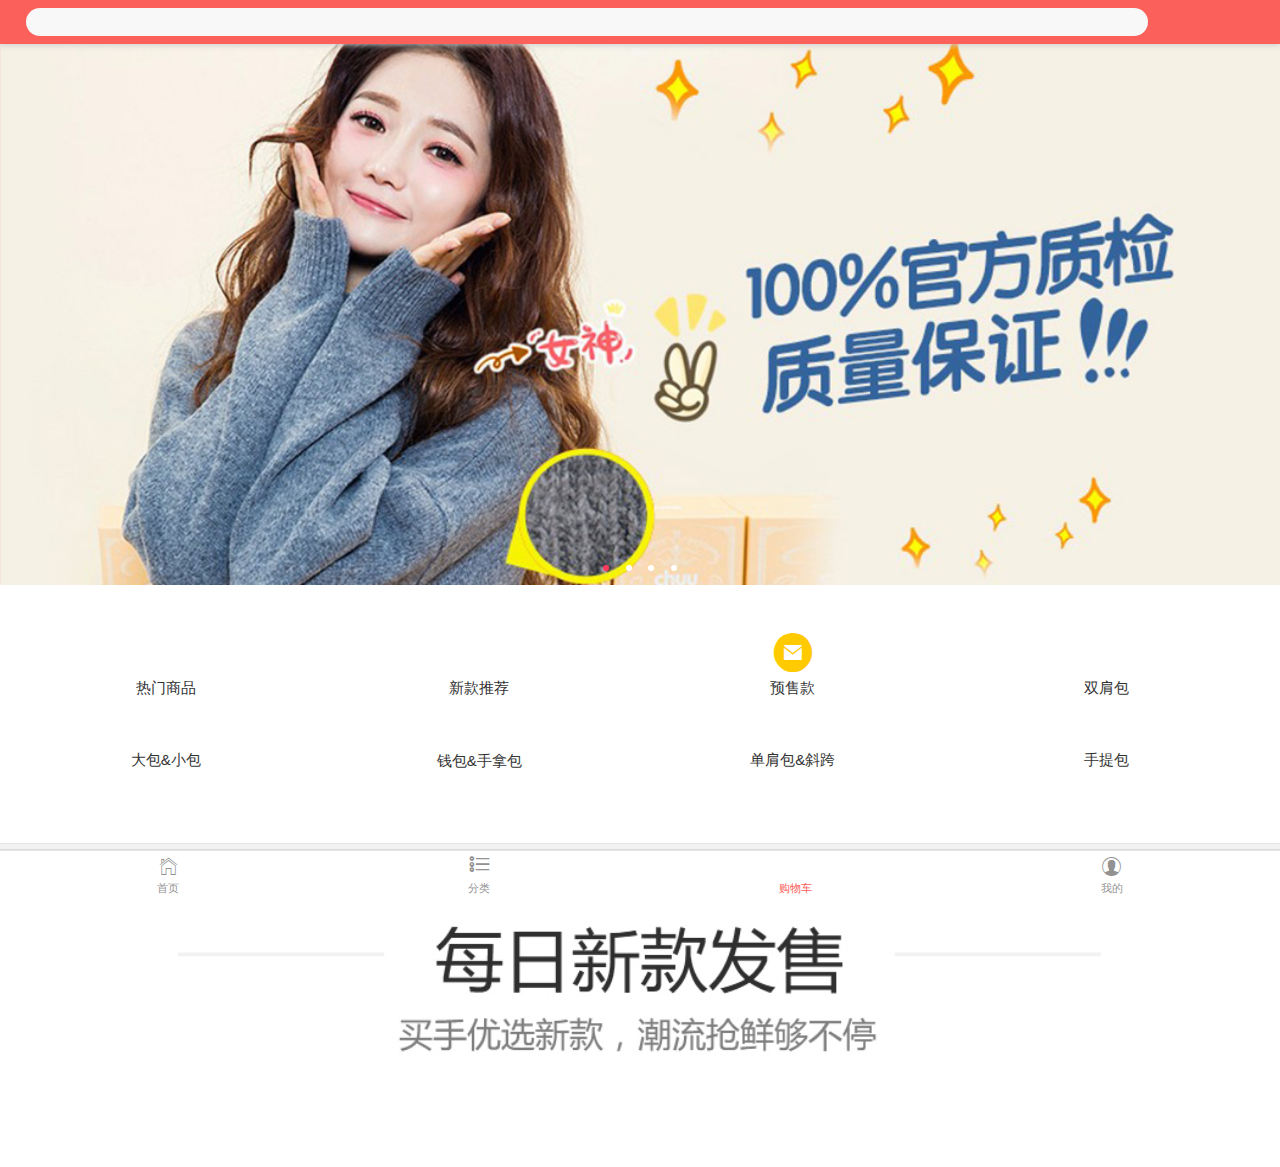
==== commit f6584a2d: "aaa" ====
--- a/index.html
+++ b/index.html
@@ -87,8 +87,8 @@
 			<!--新款发售-->
 			<div class="new-pattern">
 				<img class="w100" class="home-imgtit" src="images/hometit1.jpg" alt="" />
-				<ul class="pattern-list">
-					<li class="mui-card-footer">
+				 <ul class="pattern-list" id='add'>
+					<!--<li class="mui-card-footer">
 						<div class="mui-card">
 							<a href="examples/new-personal-details.html">
 								<div class="mui-card-header mui-card-media" style="height:40vw;"><img class="w100" src="images/list-ph01.png" /></div>
@@ -140,7 +140,6 @@
 								<div class="mui-card-header mui-card-media" style="height:40vw;"><img class="w100" src="images/list-ph01.png" /></div>
 								<div class="mui-card-content">
 									<div class="mui-card-content-inner">
-										
 										<p style="color: #333;">韩版青少年休闲修身长袖紧身衬衫</p>
 									</div>
 								</div>
@@ -150,7 +149,7 @@
 								</div>
 							</a>
 						</div>
-					</li>
+					</li> -->
 				</ul>
 			</div>
 		</div>
@@ -195,15 +194,57 @@
 		if($(this).attr("cls")=='user'){
 			url='new-mine.html';
 		}else if($(this).attr("cls")=='sort'){
-			url='goodslist.html';
+			url='shoplist.html';
 		}else if($(this).attr("cls")=='cart'){
-			url='shoplist.html';
+			url='new-shopping-card.html';
 		}else if($(this).attr("cls")=='shop'){
 			url='index.html';
 		}	
 	
 	  mui.openWindow({
-		url:url
+	    url:url
 	  });
 	}) 
+	
+	url='http://www.wzc.com/app/list';
+		var data=ajax(url);
+		address(ajax(url));
+		function address(data){
+			$(".pattern-list").empty();
+			var str='<li class="mui-card-footer">';
+			$.each(data,function(index){
+				// str+="<li class='col-xs-6 padding-0 margin-bottom-d75rem' v-for='value in goodLists'><a v-bind:href='value['href']'><img v-bind:src='http://www.wzc.com/app/list/"+$(this).attr('shop_img')+"' v-bind:alt='value['alt']' v-bind:title='+$(this).attr('shop_name')+'></a><div class='font-size-1rem'><p class='margin-top-bottom-1rem'><a v-bind:href='value['href']'>"+$(this).attr('shop_name')+"</a></p><p class=''text-red'><span class=''font-size-d8rem'>￥</span><span class='font-weight-700'>"+$(this).attr('shop_price')+"</span></p></div></li>";
+				str+="<div class='mui-card'><a href='goodslist-details.html?id="+$(this).attr('goods_id')+"'><div class='mui-card-header mui-card-media' style='height:40vw;'><img class='w100' src='images/list-ph01.png'/></div><div class='mui-card-content'><div class='mui-card-content-inner'><p style='color: #333;'>"+$(this).attr('goods_name')+"</p></div></div><div class='pattern-list__p'><p class='font-color-pink'>￥<label>"+$(this).attr('goods_pirce')+"</label></p><p>库存:<label>"+$(this).attr('goods_stock')+"</label></p></div></a></div>";
+			})
+			 str+='</li>';
+			$(".pattern-list").html(str);
+		}
+		
+		function ajax(url,data=''){
+			var datainfo;
+			if(data==''){
+				$.ajax({
+					method:"POST",
+					url:url,
+					dataType: "json",
+					async:false,
+					success:function (res) {
+						datainfo=res;
+					}
+				})
+			}else{
+				$.ajax({
+					method:"POST",
+					url:url,
+					data:data,
+					dataType: "json",
+					async:false,
+					success:function (res) {
+						datainfo=res;
+					}
+				})
+			}
+			return datainfo;
+		}
+		 
 </script>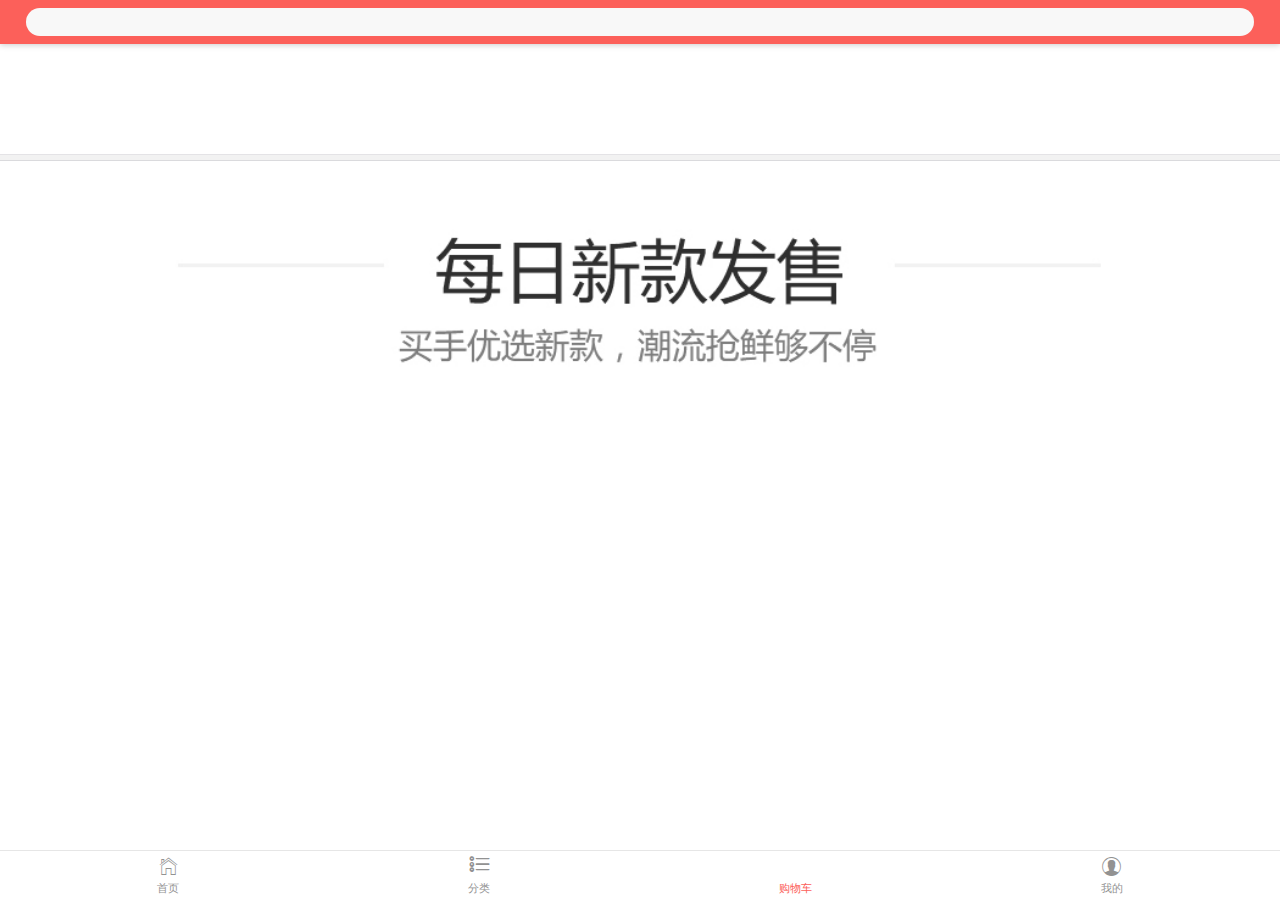
==== commit 4939ea72: "guoxiao sku" ====
--- a/index.html
+++ b/index.html
@@ -1,6 +1,5 @@
 <!DOCTYPE html>
 <html>
-
 	<head>
 		<meta charset="utf-8">
 		<title>Hello MUI</title>
@@ -20,33 +19,18 @@
 	<body style="background: #fff;">
 		<header class="mui-bar mui-bar-nav seach-header">
 			<div class="top-sch-box flex-col">
-				<a href="examples/search.html">
-					
-		            <div class="centerflex">
-		                <i class="fdj  icon  iconfont icon-sousuo1"></i>
-		                <div class="sch-txt">连衣裙就是你的女人味儿</div>
-		                <span class="shaomiao"><i class="iconfont icon-saoma"></i></span>
-		            </div>
-		        </a>
+				
+				
 	        </div>
-	        <a class="btn" href="examples/new-newsCenter.html">
-	            <span class="icon iconfont icon-xiaoxi"></span>
-	        </a>
-	        <a class="btn" href="examples/new-shopping-card.html">
-	            <span class="icon iconfont icon-gouwuche1"></span>
-	        </a>
+	
 		</header>
 		<div class="nav-bottom">
 			<!--图片轮播-->
 			<div id="slider" class="mui-slider" >
 				<div class="mui-slider-group mui-slider-loop">
 					<!-- 额外增加的一个节点(循环轮播：第一个节点是最后一张轮播) -->
-					<div class="mui-slider-item mui-slider-item-duplicate"><a href="#"><img src="images/banner1.jpg"></a></div>
-					<div class="mui-slider-item"><a href="#"><img src="images/banner1.jpg"></a></div>
-					<div class="mui-slider-item"><a href="#"><img src="images/banner2.jpg"></a></div>
-					<div class="mui-slider-item"><a href="#"><img src="images/banner1.jpg"></a></div>
-					<div class="mui-slider-item"><a href="#"><img src="images/banner2.jpg"></a></div>
-					<div class="mui-slider-item mui-slider-item-duplicate"><a href="#"><img src="images/banner1.jpg"></a></div>
+			
+					
 				</div>
 				<div class="mui-slider-indicator">
 					<div class="mui-indicator mui-active"></div>
@@ -57,99 +41,18 @@
 			</div>
 			<!--商品分类-->
 			<div class="mui-content new-pattern-con">
-		        <ul class="mui-table-view mui-grid-view mui-grid-12 pattern-con-icon">
-		            <li class="mui-table-view-cell mui-media mui-col-xs-3 mui-col-sm-3"><a href="examples/new-commodity.html">
-		                    <span class="mui-icon iconfont icon-remenshangpin"></span>
-		                    <div class="mui-media-body">热门商品</div></a></li>
-		            <li class="mui-table-view-cell mui-media mui-col-xs-3 mui-col-sm-3"><a href="examples/new-commodity.html">
-		                    <span class="mui-icon-extra mui-icon-extra-new"></span>
-		                    <div class="mui-media-body">新款推荐</div></a></li>
-		            <li class="mui-table-view-cell mui-media mui-col-xs-3 mui-col-sm-3"><a href="examples/new-commodity.html">
-		                    <span class="icon iconfont icon-yushou-huang"></span>
-		                    <div class="mui-media-body">预售款</div></a></li>
-		            <li class="mui-table-view-cell mui-media mui-col-xs-3 mui-col-sm-3"><a href="examples/new-commodity.html">
-		                    <span class="icon iconfont icon-fendi_shuangjianbao"></span>
-		                    <div class="mui-media-body">双肩包</div></a></li>
-		            <li class="mui-table-view-cell mui-media mui-col-xs-3 mui-col-sm-3"><a href="examples/new-commodity.html">
-		                    <span class="icon iconfont icon-dabaozhuang"></span>
-		                    <div class="mui-media-body">大包&小包</div></a></li>
-		            <li class="mui-table-view-cell mui-media mui-col-xs-3 mui-col-sm-3"><a href="examples/new-commodity.html">
-		                    <span class="icon iconfont icon-qianbao"></span>
-		                    <div class="mui-media-body">钱包&手拿包</div></a></li>
-		            <li class="mui-table-view-cell mui-media mui-col-xs-3 mui-col-sm-3"><a href="examples/new-commodity.html">
-		                    <span class="icon iconfont icon-prada_danjianbao"></span>
-		                    <div class="mui-media-body">单肩包&斜跨</div></a></li>
-		            <li class="mui-table-view-cell mui-media mui-col-xs-3 mui-col-sm-3"><a href="examples/new-commodity.html">
-		                    <span class="icon iconfont icon-gucci_shoutibao"></span>
-		                    <div class="mui-media-body">手提包</div></a></li>
+		         <ul class="mui-table-view mui-grid-view mui-grid-12 pattern-con-icon">
+					
+					
 		        </ul> 
 			</div>
 			<!--新款发售-->
 			<div class="new-pattern">
 				<img class="w100" class="home-imgtit" src="images/hometit1.jpg" alt="" />
 				 <ul class="pattern-list" id='add'>
-					<!--<li class="mui-card-footer">
-						<div class="mui-card">
-							<a href="examples/new-personal-details.html">
-								<div class="mui-card-header mui-card-media" style="height:40vw;"><img class="w100" src="images/list-ph01.png" /></div>
-								<div class="mui-card-content">
-									<div class="mui-card-content-inner">
-										<p style="color: #333;">韩版青少年休闲修身长袖紧身衬衫</p>
-									</div>
-								</div>
-								<div class="pattern-list__p">
-									<p class="font-color-pink">￥<label>168</label></p>
-									<p>库存<label>538</label></p>
-								</div>
-							</a>
-						</div>
-						<div class="mui-card">
-							<a href="examples/new-personal-details.html">
-								<div class="mui-card-header mui-card-media" style="height:40vw;"><img class="w100" src="images/list-ph01.png" /></div>
-								<div class="mui-card-content">
-									<div class="mui-card-content-inner">
-										
-										<p style="color: #333;">韩版青少年休闲修身长袖紧身衬衫</p>
-									</div>
-								</div>
-								<div class="pattern-list__p">
-									<p class="font-color-pink">￥<label>168</label></p>
-									<p>库存:<label>538</label></p>
-								</div>
-							</a>
-						</div>
-					</li>
-					<li class="mui-card-footer">
-						<div class="mui-card">
-							<a href="examples/new-personal-details.html">
-								<div class="mui-card-header mui-card-media" style="height:40vw;"><img class="w100" src="images/list-ph01.png" /></div>
-								<div class="mui-card-content">
-									<div class="mui-card-content-inner">
-										
-										<p style="color: #333;">韩版青少年休闲修身长袖紧身衬衫</p>
-									</div>
-								</div>
-								<div class="pattern-list__p">
-									<p class="font-color-pink">￥<label>168</label></p>
-									<p>库存:<label>538</label></p>
-								</div>
-							</a>
-						</div>
-						<div class="mui-card">
-							<a href="examples/new-personal-details.html">
-								<div class="mui-card-header mui-card-media" style="height:40vw;"><img class="w100" src="images/list-ph01.png" /></div>
-								<div class="mui-card-content">
-									<div class="mui-card-content-inner">
-										<p style="color: #333;">韩版青少年休闲修身长袖紧身衬衫</p>
-									</div>
-								</div>
-								<div class="pattern-list__p">
-									<p class="font-color-pink">￥<label>168</label></p>
-									<p>库存:<label>538</label></p>
-								</div>
-							</a>
-						</div>
-					</li> -->
+					
+					
+					
 				</ul>
 			</div>
 		</div>
@@ -189,6 +92,24 @@
 </html>
 
 <script>
+	var gures_url='http://app.com/gures/gures';
+	var gures_info=ajax(gures_url);
+	var str_gures_info='';
+	$.each(gures_info,function(index){
+		str_gures_info+="<div class='mui-slider-item'><a href='javascript:;'><img src='http://47.93.25.230/storage/"+$(this).attr('gure_img')+"'></a></div>"
+	})
+	$(".mui-slider-group").html(str_gures_info);
+	var sorttop_url='http://app.com/sort/sorttop';
+	var sort_info=ajax(sorttop_url);
+	var str_sort_info='';
+	$.each(sort_info,function(index){
+		str_sort_info+="<li class='mui-table-view-cell mui-media mui-col-xs-3 mui-col-sm-3' sort_id='"+$(this).attr('sort_id')+"'><a href='javascript:;'><span class='mui-icon iconfont icon-remenshangpin'></span><div class='mui-media-body'>"+$(this).attr("sort_name")+"</div></a></li>"
+	})
+	$(".pattern-con-icon").html(str_sort_info);
+	$(document).on("click",".mui-table-view-cell",function(){
+		var sort_id=$(this).attr('sort_id');
+		location.href='goodslist.html?sort_id='+sort_id;
+	})
 	mui(".nav-footer").on('tap','.hover-text-red',function(){
 		var url;
 		if($(this).attr("cls")=='user'){
@@ -202,49 +123,48 @@
 		}	
 	
 	  mui.openWindow({
-	    url:url
+		url:url
 	  });
 	}) 
+
+	url='http://47.93.25.230/goods/goodslist';
+	var data=ajax(url);
+	address(ajax(url));
+	function address(data){
+		$(".pattern-list").empty();
+		var str='<li class="mui-card-footer">';
+		$.each(data,function(index){
+			str+="<div class='mui-card'><a href='goodslist-details.html?id="+$(this).attr('goods_id')+"'><div class='mui-card-header mui-card-media' style='height:40vw;'><img class='w100' src='http://47.93.25.230/storage/"+$(this).attr('goods_img')+"'/></div><div class='mui-card-content'><div class='mui-card-content-inner'><p style='color: #333;'>"+$(this).attr('goods_name')+"</p></div></div><div class='pattern-list__p'><p class='font-color-pink'>￥<label>"+$(this).attr('goods_pirce')+"</label></p><p>库存:<label>"+$(this).attr('goods_stock')+"</label></p></div></a></div>";
+		})
+		 str+='</li>';
+		$(".pattern-list").html(str);
+	}
 	
-	url='http://www.wzc.com/app/list';
-		var data=ajax(url);
-		address(ajax(url));
-		function address(data){
-			$(".pattern-list").empty();
-			var str='<li class="mui-card-footer">';
-			$.each(data,function(index){
-				// str+="<li class='col-xs-6 padding-0 margin-bottom-d75rem' v-for='value in goodLists'><a v-bind:href='value['href']'><img v-bind:src='http://www.wzc.com/app/list/"+$(this).attr('shop_img')+"' v-bind:alt='value['alt']' v-bind:title='+$(this).attr('shop_name')+'></a><div class='font-size-1rem'><p class='margin-top-bottom-1rem'><a v-bind:href='value['href']'>"+$(this).attr('shop_name')+"</a></p><p class=''text-red'><span class=''font-size-d8rem'>￥</span><span class='font-weight-700'>"+$(this).attr('shop_price')+"</span></p></div></li>";
-				str+="<div class='mui-card'><a href='goodslist-details.html?id="+$(this).attr('goods_id')+"'><div class='mui-card-header mui-card-media' style='height:40vw;'><img class='w100' src='images/list-ph01.png'/></div><div class='mui-card-content'><div class='mui-card-content-inner'><p style='color: #333;'>"+$(this).attr('goods_name')+"</p></div></div><div class='pattern-list__p'><p class='font-color-pink'>￥<label>"+$(this).attr('goods_pirce')+"</label></p><p>库存:<label>"+$(this).attr('goods_stock')+"</label></p></div></a></div>";
+	function ajax(url,data=''){
+		var datainfo;
+		if(data==''){
+			$.ajax({
+				method:"POST",
+				url:url,
+				dataType: "json",
+				async:false,
+				success:function (res) {
+					datainfo=res;
+				}
 			})
-			 str+='</li>';
-			$(".pattern-list").html(str);
+		}else{
+			$.ajax({
+				method:"POST",
+				url:url,
+				data:data,
+				dataType: "json",
+				async:false,
+				success:function (res) {
+					datainfo=res;
+				}
+			})
 		}
-		
-		function ajax(url,data=''){
-			var datainfo;
-			if(data==''){
-				$.ajax({
-					method:"POST",
-					url:url,
-					dataType: "json",
-					async:false,
-					success:function (res) {
-						datainfo=res;
-					}
-				})
-			}else{
-				$.ajax({
-					method:"POST",
-					url:url,
-					data:data,
-					dataType: "json",
-					async:false,
-					success:function (res) {
-						datainfo=res;
-					}
-				})
-			}
-			return datainfo;
-		}
-		 
+		return datainfo;
+	}
+	 
 </script>